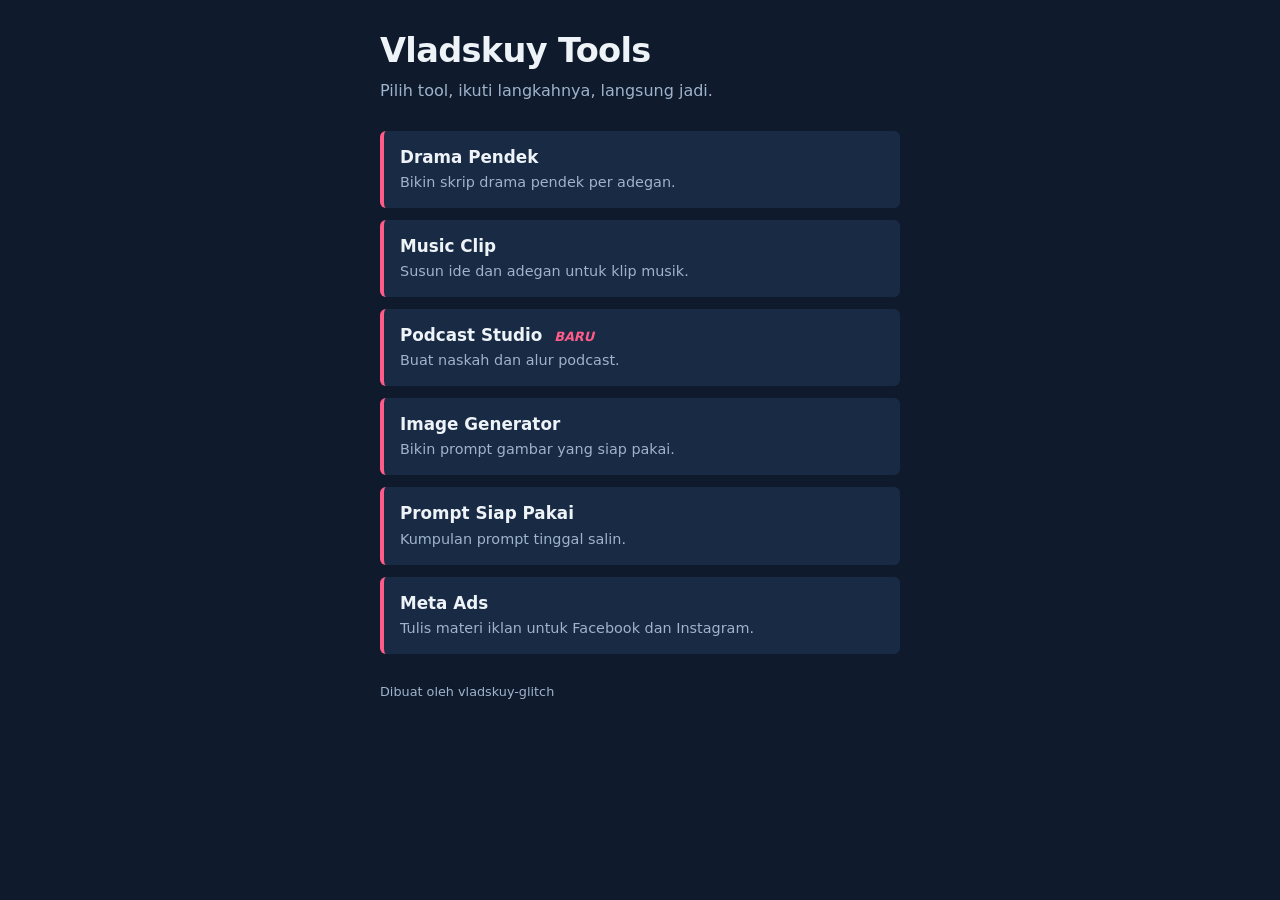
==== index.html @ 758ee8f5 "Add files via upload" ====
<!DOCTYPE html>
<html lang="id">
<head>
<meta charset="UTF-8">
<meta name="viewport" content="width=device-width, initial-scale=1">
<title>Vladskuy Tools</title>
<style>
  :root {
    --bg: #0f1b2d;
    --surface: #182a44;
    --text: #eef3f8;
    --muted: #9fb3cc;
    --accent: #ff5c8a;
  }
  * { box-sizing: border-box; }
  html, body { margin: 0; background: var(--bg); color: var(--text); }
  body {
    font-family: system-ui, -apple-system, "Segoe UI", Roboto, sans-serif;
    line-height: 1.5;
    padding: 32px 20px 48px;
  }
  main { max-width: 520px; margin: 0 auto; }
  h1 { font-size: 2.1rem; line-height: 1.15; margin: 0 0 8px; letter-spacing: -0.02em; }
  .sub { color: var(--muted); margin: 0 0 28px; }
  .tool {
    display: block;
    text-decoration: none;
    color: inherit;
    background: var(--surface);
    border-left: 4px solid var(--accent);
    border-radius: 6px;
    padding: 14px 16px;
    margin-bottom: 12px;
  }
  .tool strong { display: block; font-size: 1.05rem; }
  .tool span { color: var(--muted); font-size: 0.9rem; }
  .tool:hover, .tool:focus-visible { background: #21395c; outline: none; }
  .tool:focus-visible { box-shadow: 0 0 0 2px var(--accent); }
  .new { color: var(--accent); font-weight: 700; font-size: 0.8rem; margin-left: 6px; }
  footer { color: var(--muted); font-size: 0.8rem; margin-top: 28px; }
</style>
</head>
<body>
<main>
  <h1>Vladskuy Tools</h1>
  <p class="sub">Pilih tool, ikuti langkahnya, langsung jadi.</p>

  <!-- Ganti nama, deskripsi, dan href="#" dengan link Gemini kamu -->
  <a class="tool" href="#">
    <strong>Drama Pendek</strong>
    <span>Bikin skrip drama pendek per adegan.</span>
  </a>

  <a class="tool" href="#">
    <strong>Music Clip</strong>
    <span>Susun ide dan adegan untuk klip musik.</span>
  </a>

  <a class="tool" href="#">
    <strong>Podcast Studio <em class="new">BARU</em></strong>
    <span>Buat naskah dan alur podcast.</span>
  </a>

  <a class="tool" href="#">
    <strong>Image Generator</strong>
    <span>Bikin prompt gambar yang siap pakai.</span>
  </a>

  <a class="tool" href="#">
    <strong>Prompt Siap Pakai</strong>
    <span>Kumpulan prompt tinggal salin.</span>
  </a>

  <a class="tool" href="#">
    <strong>Meta Ads</strong>
    <span>Tulis materi iklan untuk Facebook dan Instagram.</span>
  </a>

  <footer>Dibuat oleh vladskuy-glitch</footer>
</main>
</body>
</html>
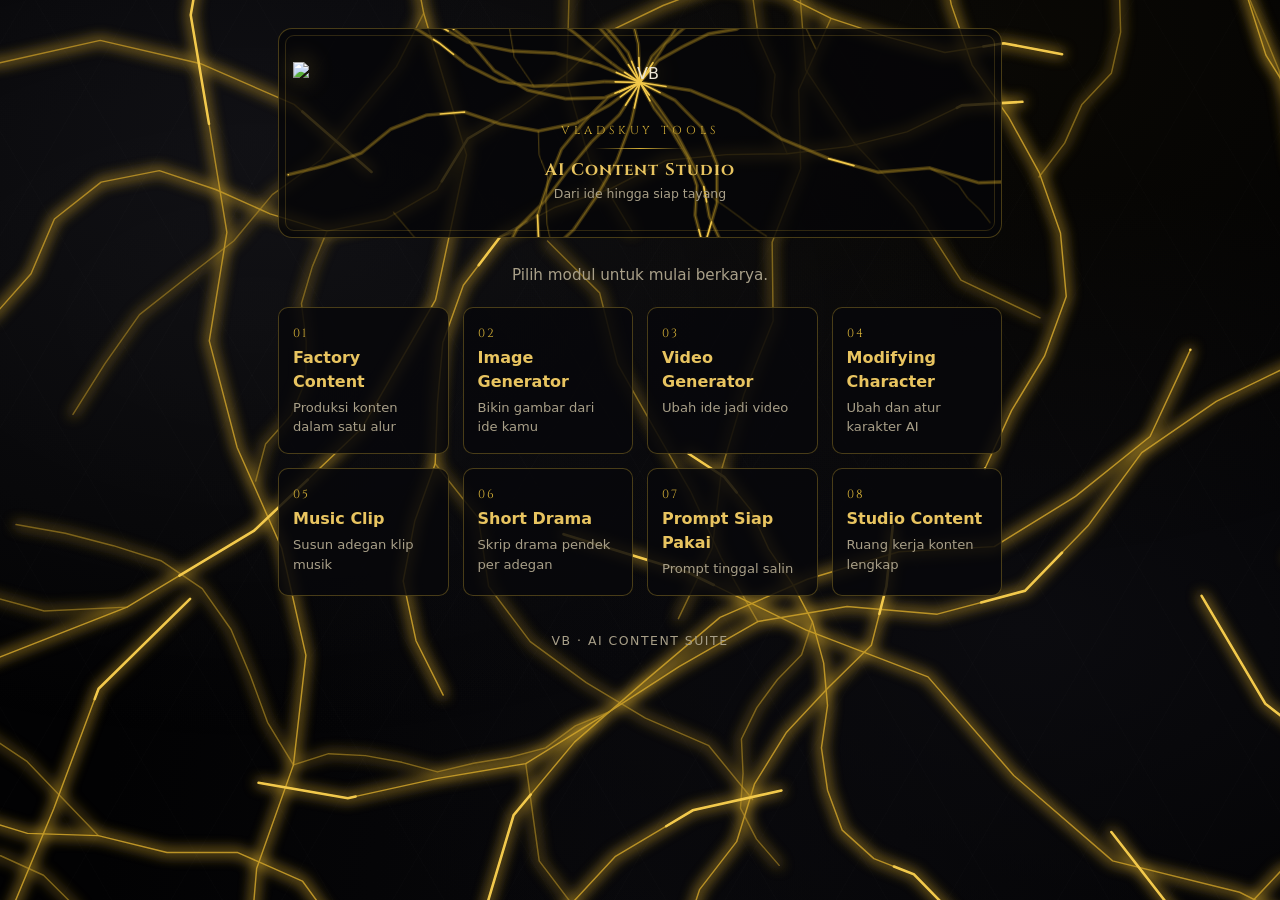
==== commit d4d19aea: "Add files via upload" ====
--- a/index.html
+++ b/index.html
@@ -3,80 +3,268 @@
 <head>
 <meta charset="UTF-8">
 <meta name="viewport" content="width=device-width, initial-scale=1">
-<title>Vladskuy Tools</title>
+<meta name="theme-color" content="#020203">
+<title>VB | Vladskuy Tools</title>
+<link rel="preconnect" href="https://fonts.googleapis.com">
+<link rel="preconnect" href="https://fonts.gstatic.com" crossorigin>
+<link href="https://fonts.googleapis.com/css2?family=Cinzel:wght@500;700&display=swap" rel="stylesheet">
 <style>
-  :root {
-    --bg: #0f1b2d;
-    --surface: #182a44;
-    --text: #eef3f8;
-    --muted: #9fb3cc;
-    --accent: #ff5c8a;
-  }
-  * { box-sizing: border-box; }
-  html, body { margin: 0; background: var(--bg); color: var(--text); }
-  body {
-    font-family: system-ui, -apple-system, "Segoe UI", Roboto, sans-serif;
-    line-height: 1.5;
-    padding: 32px 20px 48px;
-  }
-  main { max-width: 520px; margin: 0 auto; }
-  h1 { font-size: 2.1rem; line-height: 1.15; margin: 0 0 8px; letter-spacing: -0.02em; }
-  .sub { color: var(--muted); margin: 0 0 28px; }
-  .tool {
-    display: block;
-    text-decoration: none;
-    color: inherit;
-    background: var(--surface);
-    border-left: 4px solid var(--accent);
-    border-radius: 6px;
-    padding: 14px 16px;
-    margin-bottom: 12px;
-  }
-  .tool strong { display: block; font-size: 1.05rem; }
-  .tool span { color: var(--muted); font-size: 0.9rem; }
-  .tool:hover, .tool:focus-visible { background: #21395c; outline: none; }
-  .tool:focus-visible { box-shadow: 0 0 0 2px var(--accent); }
-  .new { color: var(--accent); font-weight: 700; font-size: 0.8rem; margin-left: 6px; }
-  footer { color: var(--muted); font-size: 0.8rem; margin-top: 28px; }
+:root{--gold:#d4af37;--gold2:#e8c460;--text:#ece6d6;--muted:#a89f88;--line:rgba(212,175,55,.32)}
+*{box-sizing:border-box;-webkit-tap-highlight-color:transparent}
+html{background:#020203}
+body{margin:0;color:var(--text);font-family:system-ui,-apple-system,"Segoe UI",Roboto,sans-serif;line-height:1.5;min-height:100vh}
+body.lock{overflow:hidden}
+button{touch-action:manipulation}
+
+/* Background: marble hitam + urat emas (3 lapisan terpisah supaya ringan) */
+.bg{position:fixed;inset:0;z-index:-1;overflow:hidden;background:
+ radial-gradient(ellipse at 20% 15%,#0e0e12 0,transparent 55%),
+ radial-gradient(ellipse at 80% 70%,#0b0b0f 0,transparent 50%),
+ radial-gradient(ellipse at 50% 105%,#08080b 0,transparent 60%),#020203}
+.bg::before{content:"";position:absolute;inset:-25%;will-change:transform;background:
+ radial-gradient(ellipse at 30% 40%,rgba(255,255,255,.025) 0,transparent 40%),
+ radial-gradient(ellipse at 70% 20%,rgba(212,175,55,.04) 0,transparent 35%);
+ animation:drift 40s ease-in-out infinite alternate}
+.bg::after{content:"";position:absolute;inset:0;background:
+ repeating-linear-gradient(60deg,rgba(255,255,255,.01) 0 1px,transparent 1px 96px),
+ repeating-linear-gradient(-60deg,rgba(255,255,255,.01) 0 1px,transparent 1px 96px)}
+.bg svg{position:absolute;inset:0;width:100%;height:100%}
+.gl{will-change:opacity;animation:pulse 6s ease-in-out infinite}
+.sp{will-change:transform}
+.line{fill:none;stroke:url(#g);stroke-width:.45;stroke-linecap:round;stroke-linejoin:round;opacity:.85}
+.glow{fill:none;stroke:#d4a72c;stroke-width:1.6;stroke-linecap:round;stroke-linejoin:round}
+.spark{fill:none;stroke:#f2c94c;stroke-width:.8;stroke-linecap:round;stroke-dasharray:64 436;animation:run 2s linear infinite}
+@keyframes run{from{stroke-dashoffset:500}to{stroke-dashoffset:0}}
+@keyframes pulse{0%,100%{opacity:.35}50%{opacity:.8}}
+@keyframes drift{to{transform:translate3d(4%,3%,0) scale(1.08)}}
+
+/* Layout */
+main{max-width:760px;margin:0 auto;padding:28px 18px 56px}
+.lead{text-align:center;color:var(--muted);margin:0 0 20px;font-size:.95rem}
+
+/* Banner */
+.banner{position:relative;display:flex;align-items:center;height:210px;margin-bottom:26px;overflow:hidden;
+ border:1px solid var(--line);border-radius:14px;background:rgba(5,5,8,.8);animation:rise .7s both}
+.banner::before{content:"";position:absolute;inset:6px;border:1px solid rgba(212,175,55,.2);border-radius:9px;pointer-events:none;z-index:3}
+.banner::after{content:"";position:absolute;top:0;bottom:0;left:0;width:38%;pointer-events:none;z-index:4;
+ background:linear-gradient(100deg,transparent,rgba(232,196,96,.16),transparent);
+ transform:translateX(-160%) skewX(-18deg);animation:sweep 7s ease-in-out infinite}
+@keyframes sweep{0%,55%{transform:translateX(-160%) skewX(-18deg)}100%{transform:translateX(380%) skewX(-18deg)}}
+.bv{position:absolute;inset:0;width:100%;height:100%;z-index:1}
+.bl{fill:none;stroke:#c9a227;stroke-width:.5;stroke-linecap:round;stroke-linejoin:round;opacity:.8}
+.bgl{fill:none;stroke:#d4a72c;stroke-width:2.2;stroke-linecap:round;opacity:.22}
+.bs{fill:none;stroke:#f2c94c;stroke-width:.9;stroke-linecap:round;stroke-dasharray:64 436;animation:run 1.8s linear infinite}
+.bs.b1{animation-duration:2.2s;animation-delay:-.9s}
+.mascot{position:relative;z-index:2;height:100%;width:auto;max-width:44%;object-fit:contain;object-position:left bottom;align-self:flex-end;
+ -webkit-mask-image:linear-gradient(90deg,#000 82%,transparent);mask-image:linear-gradient(90deg,#000 82%,transparent)}
+.bc{position:relative;z-index:2;flex:1;text-align:center;padding:0 14px}
+.logo{display:block;margin:0 auto 6px;height:54px;width:auto;filter:drop-shadow(0 0 12px rgba(212,175,55,.45))}
+.bn{font-family:Cinzel,Georgia,serif;font-size:.72rem;letter-spacing:.34em;color:var(--gold)}
+.rule{width:90px;height:1px;margin:9px auto;background:linear-gradient(90deg,transparent,var(--gold),transparent)}
+.tag{font-family:Cinzel,Georgia,serif;font-weight:700;font-size:1.05rem;letter-spacing:.06em;color:var(--gold2)}
+.tag2{color:var(--muted);font-size:.78rem;margin-top:2px}
+
+/* Kartu modul */
+.grid{display:grid;grid-template-columns:repeat(2,1fr);gap:12px}
+@media(min-width:720px){.grid{grid-template-columns:repeat(4,1fr);gap:14px}}
+.card{font:inherit;color:inherit;text-align:left;cursor:pointer;display:flex;flex-direction:column;gap:4px;
+ min-height:118px;padding:16px 14px;border:1px solid var(--line);border-radius:10px;background:rgba(8,8,11,.84);
+ transition:border-color .25s,box-shadow .25s,transform .25s;animation:rise .6s both;animation-delay:calc(var(--i)*60ms + 150ms)}
+.card small{font-family:Cinzel,Georgia,serif;color:var(--gold);letter-spacing:.2em;font-size:.75rem}
+.card strong{font-size:1rem;font-weight:600;color:var(--gold2)}
+.card span{color:var(--muted);font-size:.82rem}
+.card:hover,.card:focus-visible{border-color:var(--gold);box-shadow:0 0 22px rgba(212,175,55,.22);transform:translateY(-2px);outline:none}
+@keyframes rise{from{opacity:0;transform:translateY(14px)}}
+footer{text-align:center;color:var(--muted);font-size:.78rem;margin-top:36px;letter-spacing:.12em}
+
+/* Panel */
+.overlay{position:fixed;inset:0;background:rgba(0,0,0,.65);opacity:0;visibility:hidden;transition:opacity .3s,visibility .3s;z-index:10}
+.panel{position:fixed;left:0;right:0;bottom:0;max-width:640px;margin:0 auto;max-height:78vh;overflow:auto;z-index:11;
+ background:#0b0b0f;border:1px solid var(--line);border-bottom:0;border-radius:16px 16px 0 0;padding:20px 18px 28px;
+ visibility:hidden;transform:translateY(100%);transition:transform .3s,visibility .3s}
+.open .overlay{opacity:1;visibility:visible}
+.open .panel{visibility:visible;transform:none}
+.ph{display:flex;justify-content:space-between;align-items:center;margin-bottom:14px}
+.ph h2{font-family:Cinzel,Georgia,serif;font-size:1.1rem;font-weight:700;margin:0;color:var(--gold2);letter-spacing:.08em}
+.x{font:inherit;color:var(--gold);background:none;border:1px solid var(--line);border-radius:8px;padding:6px 12px;cursor:pointer}
+.x:focus-visible,.item:focus-visible{outline:2px solid var(--gold);outline-offset:2px}
+.item{display:block;text-decoration:none;color:inherit;border:1px solid var(--line);border-left:3px solid var(--gold);border-radius:8px;padding:12px 14px;margin-bottom:10px;background:rgba(255,255,255,.02)}
+.item strong{display:block;color:var(--gold2)}
+.item span{color:var(--muted);font-size:.85rem}
+a.item:hover{background:rgba(212,175,55,.08)}
+.soon{opacity:.55}
+.empty{color:var(--muted)}
+@media(prefers-reduced-motion:reduce){*,*::before,*::after{animation:none!important;transition:none!important}}
 </style>
 </head>
 <body>
+<div class="bg" aria-hidden="true">
+<svg viewBox="0 0 400 800" preserveAspectRatio="xMidYMid slice">
+<defs>
+<linearGradient id="g" gradientUnits="userSpaceOnUse" x1="0" y1="0" x2="400" y2="800">
+<stop offset="0" stop-color="#7a5a14"/><stop offset=".5" stop-color="#d4a82c"/><stop offset="1" stop-color="#a67c1a"/>
+</linearGradient>
+<g id="m0"></g><g id="m1"></g><g id="m2"></g><g id="m3"></g><g id="m4"></g><g id="m5"></g><g id="mc"></g>
+<g id="v"><use href="#m0"/><use href="#m1"/><use href="#m2"/><use href="#m3"/><use href="#m4"/><use href="#m5"/><use href="#mc"/></g>
+</defs>
+<use href="#v" class="line"/>
+</svg>
+<svg class="gl" viewBox="0 0 400 800" preserveAspectRatio="xMidYMid slice">
+<defs><filter id="b"><feGaussianBlur stdDeviation="2"/></filter></defs>
+<use href="#v" class="glow" filter="url(#b)"/>
+</svg>
+<svg class="sp" viewBox="0 0 400 800" preserveAspectRatio="xMidYMid slice">
+<use href="#m0" class="spark" style="animation-duration:1.5s;animation-delay:-.2s"/>
+<use href="#m1" class="spark" style="animation-duration:1.8s;animation-delay:-.9s"/>
+<use href="#m2" class="spark" style="animation-duration:2.2s;animation-delay:-1.4s"/>
+<use href="#m3" class="spark" style="animation-duration:1.65s;animation-delay:-.6s"/>
+<use href="#m4" class="spark" style="animation-duration:1.95s;animation-delay:-1.1s"/>
+<use href="#m5" class="spark" style="animation-duration:2.15s;animation-delay:-.4s"/>
+</svg>
+</div>
+
 <main>
-  <h1>Vladskuy Tools</h1>
-  <p class="sub">Pilih tool, ikuti langkahnya, langsung jadi.</p>
-
-  <!-- Ganti nama, deskripsi, dan href="#" dengan link Gemini kamu -->
-  <a class="tool" href="#">
-    <strong>Drama Pendek</strong>
-    <span>Bikin skrip drama pendek per adegan.</span>
-  </a>
-
-  <a class="tool" href="#">
-    <strong>Music Clip</strong>
-    <span>Susun ide dan adegan untuk klip musik.</span>
-  </a>
-
-  <a class="tool" href="#">
-    <strong>Podcast Studio <em class="new">BARU</em></strong>
-    <span>Buat naskah dan alur podcast.</span>
-  </a>
-
-  <a class="tool" href="#">
-    <strong>Image Generator</strong>
-    <span>Bikin prompt gambar yang siap pakai.</span>
-  </a>
-
-  <a class="tool" href="#">
-    <strong>Prompt Siap Pakai</strong>
-    <span>Kumpulan prompt tinggal salin.</span>
-  </a>
-
-  <a class="tool" href="#">
-    <strong>Meta Ads</strong>
-    <span>Tulis materi iklan untuk Facebook dan Instagram.</span>
-  </a>
-
-  <footer>Dibuat oleh vladskuy-glitch</footer>
+  <section class="banner" aria-label="VB Vladskuy Tools">
+    <svg class="bv" viewBox="0 0 400 200" preserveAspectRatio="xMidYMid slice" aria-hidden="true">
+      <g class="bgl" id="bg2"></g><g class="bl" id="bl"></g><g class="bs" id="b0"></g><g class="bs b1" id="b1"></g>
+    </svg>
+    <img class="mascot" src="gambar/maskot.webp" alt="">
+    <div class="bc">
+      <img class="logo" src="gambar/logo.png" alt="VB">
+      <div class="bn">VLADSKUY TOOLS</div>
+      <div class="rule"></div>
+      <div class="tag">AI Content Studio</div>
+      <div class="tag2">Dari ide hingga siap tayang</div>
+    </div>
+  </section>
+  <p class="lead">Pilih modul untuk mulai berkarya.</p>
+  <div class="grid" id="grid"></div>
+  <footer>VB &middot; AI CONTENT SUITE</footer>
 </main>
+
+<div id="wrap">
+  <div class="overlay" id="ov"></div>
+  <section class="panel" id="panel" role="dialog" aria-modal="true" aria-labelledby="pt">
+    <div class="ph"><h2 id="pt"></h2><button class="x" id="cl" type="button">Tutup</button></div>
+    <div id="pl"></div>
+  </section>
+</div>
+
+<script>
+/* ===== EDIT DI SINI =====
+   Tiap modul punya daftar tool (items). Isi link dengan link Gemini kamu.
+   link kosong ("") = tampil "Segera hadir". */
+const modules = [
+  {no:"01", nama:"Factory Content", desc:"Produksi konten dalam satu alur", items:[]},
+  {no:"02", nama:"Image Generator", desc:"Bikin gambar dari ide kamu", items:[
+    {nama:"Image Generator", ket:"Prompt dan gambar langsung jadi", link:""}
+  ]},
+  {no:"03", nama:"Video Generator", desc:"Ubah ide jadi video", items:[]},
+  {no:"04", nama:"Modifying Character", desc:"Ubah dan atur karakter AI", items:[]},
+  {no:"05", nama:"Music Clip", desc:"Susun adegan klip musik", items:[]},
+  {no:"06", nama:"Short Drama", desc:"Skrip drama pendek per adegan", items:[]},
+  {no:"07", nama:"Prompt Siap Pakai", desc:"Prompt tinggal salin", items:[
+    {nama:"Prompt Siap Pakai", ket:"Prompt gambar, video, dan konten", link:"https://gemini.google.com/gem/1L8w-cciPXYV0A2CUv0vNWoKCU8Ij-nN4?usp=sharing"}
+  ]},
+  {no:"08", nama:"Studio Content", desc:"Ruang kerja konten lengkap", items:[]}
+];
+/* ===== SELESAI ===== */
+
+/* Urat emas acak (tetap sama tiap dibuka) */
+(function () {
+  let seed = 23;
+  const r = () => (seed = seed * 16807 % 2147483647) / 2147483647;
+  const NS = "http://www.w3.org/2000/svg", $e = id => document.getElementById(id);
+  function path(x, y, a, len, n, j) {
+    let d = "M" + x.toFixed(1) + " " + y.toFixed(1), p = [[x, y, a]];
+    for (let i = 0; i < n; i++) {
+      a += (r() - .5) * j; x += Math.cos(a) * len / n; y += Math.sin(a) * len / n;
+      d += "L" + x.toFixed(1) + " " + y.toFixed(1); p.push([x, y, a]);
+    }
+    return { d, p };
+  }
+  function add(g, d, op) {
+    const e = document.createElementNS(NS, "path");
+    e.setAttribute("d", d); e.setAttribute("pathLength", "1000");
+    if (op) e.setAttribute("opacity", op);
+    g.appendChild(e);
+  }
+  const M = [0, 1, 2, 3, 4, 5].map(i => $e("m" + i)), C = $e("mc");
+  for (let i = 0; i < 34; i++) {
+    const n = 14 + (r() * 10 | 0);
+    const v = path(r() * 460 - 30, r() * 860 - 30, r() * 6.283, 300 + r() * 500, n, 1.1);
+    add(M[i % 6], v.d);
+    for (let b = 0; b < 2; b++) {
+      const q = v.p[3 + (r() * (n - 6) | 0)];
+      const w = path(q[0], q[1], q[2] + (r() < .5 ? -1 : 1) * (.5 + r() * .8), 80 + r() * 130, 6 + (r() * 4 | 0), 1.1);
+      add(C, w.d, .6);
+    }
+  }
+  /* Urat memancar dari logo di banner */
+  function banner(cx) {
+    ["bg2", "bl", "b0", "b1"].forEach(id => $e(id).textContent = "");
+    for (let i = 0; i < 18; i++) {
+      const a = i / 18 * 6.283 + (r() - .5) * .5;
+      const v = path(cx, 72, a, 110 + r() * 130, 8 + (r() * 4 | 0), .8);
+      add($e("bg2"), v.d); add($e("bl"), v.d); add($e(i % 2 ? "b1" : "b0"), v.d);
+      if (r() < .6) {
+        const q = v.p[3 + (r() * 4 | 0)];
+        const w = path(q[0], q[1], q[2] + (r() < .5 ? -1 : 1) * (.6 + r() * .6), 40 + r() * 60, 5, .9);
+        add($e("bl"), w.d, .6);
+      }
+    }
+  }
+  const m = document.querySelector(".mascot"), bn = document.querySelector(".banner");
+  const noM = () => { m.remove(); bn.classList.add("nomascot"); banner(200); };
+  if (m.complete) { m.naturalWidth ? banner(280) : noM(); }
+  else { m.addEventListener("load", () => banner(280)); m.addEventListener("error", noM); }
+})();
+
+const $ = id => document.getElementById(id);
+const wrap = $("wrap"), list = $("pl");
+let last = null;
+
+modules.forEach((m, i) => {
+  const b = document.createElement("button");
+  b.type = "button"; b.className = "card"; b.style.setProperty("--i", i);
+  b.innerHTML = "<small></small><strong></strong><span></span>";
+  b.children[0].textContent = m.no;
+  b.children[1].textContent = m.nama;
+  b.children[2].textContent = m.desc;
+  b.onclick = () => openPanel(m, b);
+  $("grid").appendChild(b);
+});
+
+function openPanel(m, btn) {
+  last = btn;
+  $("pt").textContent = m.nama;
+  list.innerHTML = "";
+  if (!m.items.length) {
+    const p = document.createElement("p");
+    p.className = "empty"; p.textContent = "Panel ini sedang disiapkan.";
+    list.appendChild(p);
+  }
+  m.items.forEach(t => {
+    const el = document.createElement(t.link ? "a" : "div");
+    el.className = "item" + (t.link ? "" : " soon");
+    if (t.link) { el.href = t.link; el.target = "_blank"; el.rel = "noopener"; }
+    el.innerHTML = "<strong></strong><span></span>";
+    el.children[0].textContent = t.nama;
+    el.children[1].textContent = t.link ? t.ket : "Segera hadir";
+    list.appendChild(el);
+  });
+  wrap.classList.add("open");
+  document.body.classList.add("lock");
+  $("cl").focus();
+}
+function closePanel() {
+  wrap.classList.remove("open");
+  document.body.classList.remove("lock");
+  if (last) last.focus();
+}
+$("cl").onclick = closePanel;
+$("ov").onclick = closePanel;
+document.addEventListener("keydown", e => { if (e.key === "Escape") closePanel(); });
+</script>
 </body>
 </html>
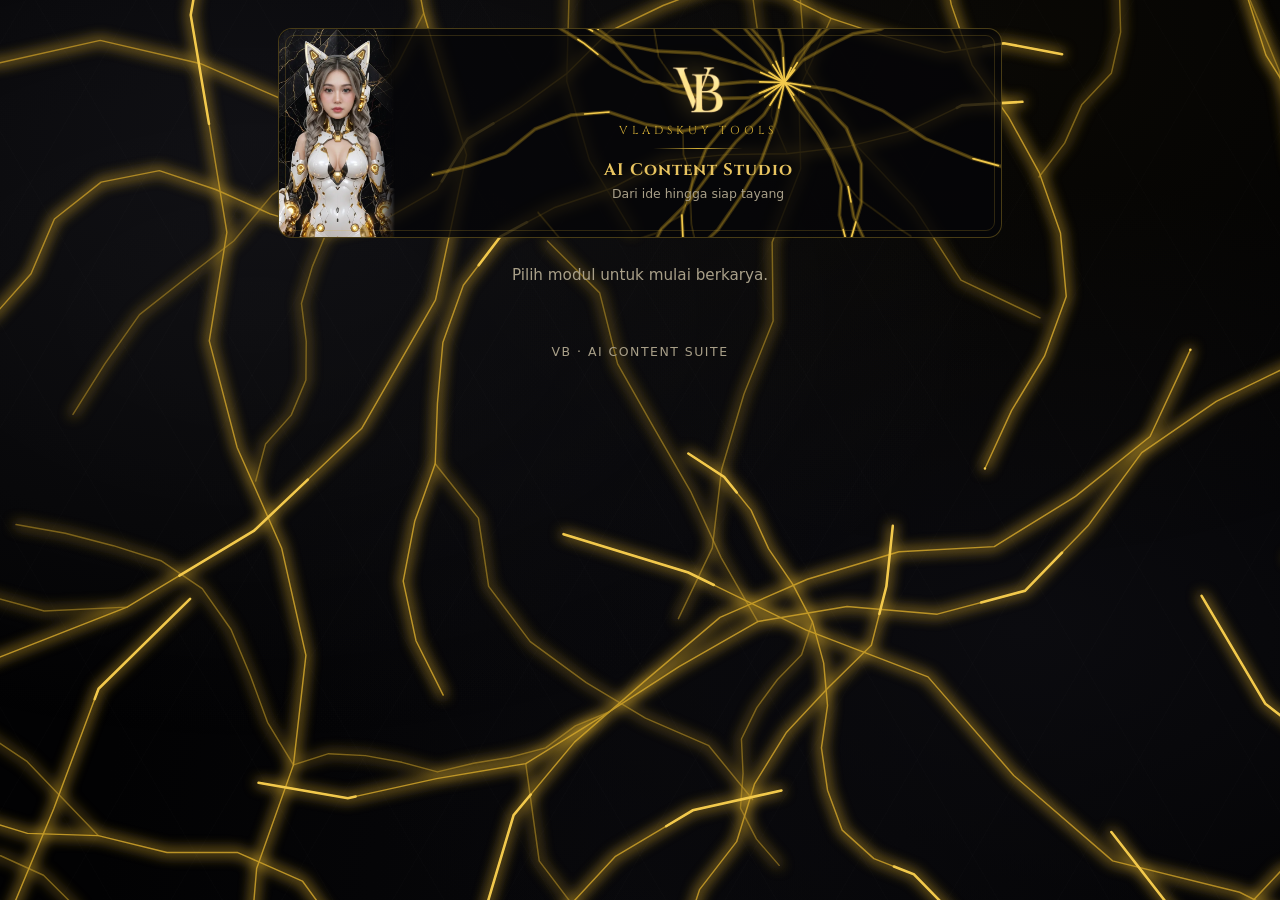
==== commit f5c7bbba: "Add files via upload" ====
--- a/index.html
+++ b/index.html
@@ -8,121 +8,9 @@
 <link rel="preconnect" href="https://fonts.googleapis.com">
 <link rel="preconnect" href="https://fonts.gstatic.com" crossorigin>
 <link href="https://fonts.googleapis.com/css2?family=Cinzel:wght@500;700&display=swap" rel="stylesheet">
-<style>
-:root{--gold:#d4af37;--gold2:#e8c460;--text:#ece6d6;--muted:#a89f88;--line:rgba(212,175,55,.32)}
-*{box-sizing:border-box;-webkit-tap-highlight-color:transparent}
-html{background:#020203}
-body{margin:0;color:var(--text);font-family:system-ui,-apple-system,"Segoe UI",Roboto,sans-serif;line-height:1.5;min-height:100vh}
-body.lock{overflow:hidden}
-button{touch-action:manipulation}
-
-/* Background: marble hitam + urat emas (3 lapisan terpisah supaya ringan) */
-.bg{position:fixed;inset:0;z-index:-1;overflow:hidden;background:
- radial-gradient(ellipse at 20% 15%,#0e0e12 0,transparent 55%),
- radial-gradient(ellipse at 80% 70%,#0b0b0f 0,transparent 50%),
- radial-gradient(ellipse at 50% 105%,#08080b 0,transparent 60%),#020203}
-.bg::before{content:"";position:absolute;inset:-25%;will-change:transform;background:
- radial-gradient(ellipse at 30% 40%,rgba(255,255,255,.025) 0,transparent 40%),
- radial-gradient(ellipse at 70% 20%,rgba(212,175,55,.04) 0,transparent 35%);
- animation:drift 40s ease-in-out infinite alternate}
-.bg::after{content:"";position:absolute;inset:0;background:
- repeating-linear-gradient(60deg,rgba(255,255,255,.01) 0 1px,transparent 1px 96px),
- repeating-linear-gradient(-60deg,rgba(255,255,255,.01) 0 1px,transparent 1px 96px)}
-.bg svg{position:absolute;inset:0;width:100%;height:100%}
-.gl{will-change:opacity;animation:pulse 6s ease-in-out infinite}
-.sp{will-change:transform}
-.line{fill:none;stroke:url(#g);stroke-width:.45;stroke-linecap:round;stroke-linejoin:round;opacity:.85}
-.glow{fill:none;stroke:#d4a72c;stroke-width:1.6;stroke-linecap:round;stroke-linejoin:round}
-.spark{fill:none;stroke:#f2c94c;stroke-width:.8;stroke-linecap:round;stroke-dasharray:64 436;animation:run 2s linear infinite}
-@keyframes run{from{stroke-dashoffset:500}to{stroke-dashoffset:0}}
-@keyframes pulse{0%,100%{opacity:.35}50%{opacity:.8}}
-@keyframes drift{to{transform:translate3d(4%,3%,0) scale(1.08)}}
-
-/* Layout */
-main{max-width:760px;margin:0 auto;padding:28px 18px 56px}
-.lead{text-align:center;color:var(--muted);margin:0 0 20px;font-size:.95rem}
-
-/* Banner */
-.banner{position:relative;display:flex;align-items:center;height:210px;margin-bottom:26px;overflow:hidden;
- border:1px solid var(--line);border-radius:14px;background:rgba(5,5,8,.8);animation:rise .7s both}
-.banner::before{content:"";position:absolute;inset:6px;border:1px solid rgba(212,175,55,.2);border-radius:9px;pointer-events:none;z-index:3}
-.banner::after{content:"";position:absolute;top:0;bottom:0;left:0;width:38%;pointer-events:none;z-index:4;
- background:linear-gradient(100deg,transparent,rgba(232,196,96,.16),transparent);
- transform:translateX(-160%) skewX(-18deg);animation:sweep 7s ease-in-out infinite}
-@keyframes sweep{0%,55%{transform:translateX(-160%) skewX(-18deg)}100%{transform:translateX(380%) skewX(-18deg)}}
-.bv{position:absolute;inset:0;width:100%;height:100%;z-index:1}
-.bl{fill:none;stroke:#c9a227;stroke-width:.5;stroke-linecap:round;stroke-linejoin:round;opacity:.8}
-.bgl{fill:none;stroke:#d4a72c;stroke-width:2.2;stroke-linecap:round;opacity:.22}
-.bs{fill:none;stroke:#f2c94c;stroke-width:.9;stroke-linecap:round;stroke-dasharray:64 436;animation:run 1.8s linear infinite}
-.bs.b1{animation-duration:2.2s;animation-delay:-.9s}
-.mascot{position:relative;z-index:2;height:100%;width:auto;max-width:44%;object-fit:contain;object-position:left bottom;align-self:flex-end;
- -webkit-mask-image:linear-gradient(90deg,#000 82%,transparent);mask-image:linear-gradient(90deg,#000 82%,transparent)}
-.bc{position:relative;z-index:2;flex:1;text-align:center;padding:0 14px}
-.logo{display:block;margin:0 auto 6px;height:54px;width:auto;filter:drop-shadow(0 0 12px rgba(212,175,55,.45))}
-.bn{font-family:Cinzel,Georgia,serif;font-size:.72rem;letter-spacing:.34em;color:var(--gold)}
-.rule{width:90px;height:1px;margin:9px auto;background:linear-gradient(90deg,transparent,var(--gold),transparent)}
-.tag{font-family:Cinzel,Georgia,serif;font-weight:700;font-size:1.05rem;letter-spacing:.06em;color:var(--gold2)}
-.tag2{color:var(--muted);font-size:.78rem;margin-top:2px}
-
-/* Kartu modul */
-.grid{display:grid;grid-template-columns:repeat(2,1fr);gap:12px}
-@media(min-width:720px){.grid{grid-template-columns:repeat(4,1fr);gap:14px}}
-.card{font:inherit;color:inherit;text-align:left;cursor:pointer;display:flex;flex-direction:column;gap:4px;
- min-height:118px;padding:16px 14px;border:1px solid var(--line);border-radius:10px;background:rgba(8,8,11,.84);
- transition:border-color .25s,box-shadow .25s,transform .25s;animation:rise .6s both;animation-delay:calc(var(--i)*60ms + 150ms)}
-.card small{font-family:Cinzel,Georgia,serif;color:var(--gold);letter-spacing:.2em;font-size:.75rem}
-.card strong{font-size:1rem;font-weight:600;color:var(--gold2)}
-.card span{color:var(--muted);font-size:.82rem}
-.card:hover,.card:focus-visible{border-color:var(--gold);box-shadow:0 0 22px rgba(212,175,55,.22);transform:translateY(-2px);outline:none}
-@keyframes rise{from{opacity:0;transform:translateY(14px)}}
-footer{text-align:center;color:var(--muted);font-size:.78rem;margin-top:36px;letter-spacing:.12em}
-
-/* Panel */
-.overlay{position:fixed;inset:0;background:rgba(0,0,0,.65);opacity:0;visibility:hidden;transition:opacity .3s,visibility .3s;z-index:10}
-.panel{position:fixed;left:0;right:0;bottom:0;max-width:640px;margin:0 auto;max-height:78vh;overflow:auto;z-index:11;
- background:#0b0b0f;border:1px solid var(--line);border-bottom:0;border-radius:16px 16px 0 0;padding:20px 18px 28px;
- visibility:hidden;transform:translateY(100%);transition:transform .3s,visibility .3s}
-.open .overlay{opacity:1;visibility:visible}
-.open .panel{visibility:visible;transform:none}
-.ph{display:flex;justify-content:space-between;align-items:center;margin-bottom:14px}
-.ph h2{font-family:Cinzel,Georgia,serif;font-size:1.1rem;font-weight:700;margin:0;color:var(--gold2);letter-spacing:.08em}
-.x{font:inherit;color:var(--gold);background:none;border:1px solid var(--line);border-radius:8px;padding:6px 12px;cursor:pointer}
-.x:focus-visible,.item:focus-visible{outline:2px solid var(--gold);outline-offset:2px}
-.item{display:block;text-decoration:none;color:inherit;border:1px solid var(--line);border-left:3px solid var(--gold);border-radius:8px;padding:12px 14px;margin-bottom:10px;background:rgba(255,255,255,.02)}
-.item strong{display:block;color:var(--gold2)}
-.item span{color:var(--muted);font-size:.85rem}
-a.item:hover{background:rgba(212,175,55,.08)}
-.soon{opacity:.55}
-.empty{color:var(--muted)}
-@media(prefers-reduced-motion:reduce){*,*::before,*::after{animation:none!important;transition:none!important}}
-</style>
+<link rel="stylesheet" href="style.css">
 </head>
 <body>
-<div class="bg" aria-hidden="true">
-<svg viewBox="0 0 400 800" preserveAspectRatio="xMidYMid slice">
-<defs>
-<linearGradient id="g" gradientUnits="userSpaceOnUse" x1="0" y1="0" x2="400" y2="800">
-<stop offset="0" stop-color="#7a5a14"/><stop offset=".5" stop-color="#d4a82c"/><stop offset="1" stop-color="#a67c1a"/>
-</linearGradient>
-<g id="m0"></g><g id="m1"></g><g id="m2"></g><g id="m3"></g><g id="m4"></g><g id="m5"></g><g id="mc"></g>
-<g id="v"><use href="#m0"/><use href="#m1"/><use href="#m2"/><use href="#m3"/><use href="#m4"/><use href="#m5"/><use href="#mc"/></g>
-</defs>
-<use href="#v" class="line"/>
-</svg>
-<svg class="gl" viewBox="0 0 400 800" preserveAspectRatio="xMidYMid slice">
-<defs><filter id="b"><feGaussianBlur stdDeviation="2"/></filter></defs>
-<use href="#v" class="glow" filter="url(#b)"/>
-</svg>
-<svg class="sp" viewBox="0 0 400 800" preserveAspectRatio="xMidYMid slice">
-<use href="#m0" class="spark" style="animation-duration:1.5s;animation-delay:-.2s"/>
-<use href="#m1" class="spark" style="animation-duration:1.8s;animation-delay:-.9s"/>
-<use href="#m2" class="spark" style="animation-duration:2.2s;animation-delay:-1.4s"/>
-<use href="#m3" class="spark" style="animation-duration:1.65s;animation-delay:-.6s"/>
-<use href="#m4" class="spark" style="animation-duration:1.95s;animation-delay:-1.1s"/>
-<use href="#m5" class="spark" style="animation-duration:2.15s;animation-delay:-.4s"/>
-</svg>
-</div>
-
 <main>
   <section class="banner" aria-label="VB Vladskuy Tools">
     <svg class="bv" viewBox="0 0 400 200" preserveAspectRatio="xMidYMid slice" aria-hidden="true">
@@ -141,130 +29,16 @@
   <div class="grid" id="grid"></div>
   <footer>VB &middot; AI CONTENT SUITE</footer>
 </main>
-
-<div id="wrap">
-  <div class="overlay" id="ov"></div>
-  <section class="panel" id="panel" role="dialog" aria-modal="true" aria-labelledby="pt">
-    <div class="ph"><h2 id="pt"></h2><button class="x" id="cl" type="button">Tutup</button></div>
-    <div id="pl"></div>
-  </section>
-</div>
-
+<script src="data.js"></script>
+<script src="bg.js"></script>
 <script>
-/* ===== EDIT DI SINI =====
-   Tiap modul punya daftar tool (items). Isi link dengan link Gemini kamu.
-   link kosong ("") = tampil "Segera hadir". */
-const modules = [
-  {no:"01", nama:"Factory Content", desc:"Produksi konten dalam satu alur", items:[]},
-  {no:"02", nama:"Image Generator", desc:"Bikin gambar dari ide kamu", items:[
-    {nama:"Image Generator", ket:"Prompt dan gambar langsung jadi", link:""}
-  ]},
-  {no:"03", nama:"Video Generator", desc:"Ubah ide jadi video", items:[]},
-  {no:"04", nama:"Modifying Character", desc:"Ubah dan atur karakter AI", items:[]},
-  {no:"05", nama:"Music Clip", desc:"Susun adegan klip musik", items:[]},
-  {no:"06", nama:"Short Drama", desc:"Skrip drama pendek per adegan", items:[]},
-  {no:"07", nama:"Prompt Siap Pakai", desc:"Prompt tinggal salin", items:[
-    {nama:"Prompt Siap Pakai", ket:"Prompt gambar, video, dan konten", link:"https://gemini.google.com/gem/1L8w-cciPXYV0A2CUv0vNWoKCU8Ij-nN4?usp=sharing"}
-  ]},
-  {no:"08", nama:"Studio Content", desc:"Ruang kerja konten lengkap", items:[]}
-];
-/* ===== SELESAI ===== */
-
-/* Urat emas acak (tetap sama tiap dibuka) */
-(function () {
-  let seed = 23;
-  const r = () => (seed = seed * 16807 % 2147483647) / 2147483647;
-  const NS = "http://www.w3.org/2000/svg", $e = id => document.getElementById(id);
-  function path(x, y, a, len, n, j) {
-    let d = "M" + x.toFixed(1) + " " + y.toFixed(1), p = [[x, y, a]];
-    for (let i = 0; i < n; i++) {
-      a += (r() - .5) * j; x += Math.cos(a) * len / n; y += Math.sin(a) * len / n;
-      d += "L" + x.toFixed(1) + " " + y.toFixed(1); p.push([x, y, a]);
-    }
-    return { d, p };
-  }
-  function add(g, d, op) {
-    const e = document.createElementNS(NS, "path");
-    e.setAttribute("d", d); e.setAttribute("pathLength", "1000");
-    if (op) e.setAttribute("opacity", op);
-    g.appendChild(e);
-  }
-  const M = [0, 1, 2, 3, 4, 5].map(i => $e("m" + i)), C = $e("mc");
-  for (let i = 0; i < 34; i++) {
-    const n = 14 + (r() * 10 | 0);
-    const v = path(r() * 460 - 30, r() * 860 - 30, r() * 6.283, 300 + r() * 500, n, 1.1);
-    add(M[i % 6], v.d);
-    for (let b = 0; b < 2; b++) {
-      const q = v.p[3 + (r() * (n - 6) | 0)];
-      const w = path(q[0], q[1], q[2] + (r() < .5 ? -1 : 1) * (.5 + r() * .8), 80 + r() * 130, 6 + (r() * 4 | 0), 1.1);
-      add(C, w.d, .6);
-    }
-  }
-  /* Urat memancar dari logo di banner */
-  function banner(cx) {
-    ["bg2", "bl", "b0", "b1"].forEach(id => $e(id).textContent = "");
-    for (let i = 0; i < 18; i++) {
-      const a = i / 18 * 6.283 + (r() - .5) * .5;
-      const v = path(cx, 72, a, 110 + r() * 130, 8 + (r() * 4 | 0), .8);
-      add($e("bg2"), v.d); add($e("bl"), v.d); add($e(i % 2 ? "b1" : "b0"), v.d);
-      if (r() < .6) {
-        const q = v.p[3 + (r() * 4 | 0)];
-        const w = path(q[0], q[1], q[2] + (r() < .5 ? -1 : 1) * (.6 + r() * .6), 40 + r() * 60, 5, .9);
-        add($e("bl"), w.d, .6);
-      }
-    }
-  }
-  const m = document.querySelector(".mascot"), bn = document.querySelector(".banner");
-  const noM = () => { m.remove(); bn.classList.add("nomascot"); banner(200); };
-  if (m.complete) { m.naturalWidth ? banner(280) : noM(); }
-  else { m.addEventListener("load", () => banner(280)); m.addEventListener("error", noM); }
-})();
-
-const $ = id => document.getElementById(id);
-const wrap = $("wrap"), list = $("pl");
-let last = null;
-
-modules.forEach((m, i) => {
-  const b = document.createElement("button");
-  b.type = "button"; b.className = "card"; b.style.setProperty("--i", i);
-  b.innerHTML = "<small></small><strong></strong><span></span>";
-  b.children[0].textContent = m.no;
-  b.children[1].textContent = m.nama;
-  b.children[2].textContent = m.desc;
-  b.onclick = () => openPanel(m, b);
-  $("grid").appendChild(b);
+MODULES.forEach((m, i) => {
+  const a = document.createElement("a");
+  a.className = "card"; a.href = "modul.html?m=" + (i + 1); a.style.setProperty("--i", i);
+  a.innerHTML = "<small></small><strong></strong><span></span>";
+  a.children[0].textContent = m.no; a.children[1].textContent = m.nama; a.children[2].textContent = m.desc;
+  document.getElementById("grid").appendChild(a);
 });
-
-function openPanel(m, btn) {
-  last = btn;
-  $("pt").textContent = m.nama;
-  list.innerHTML = "";
-  if (!m.items.length) {
-    const p = document.createElement("p");
-    p.className = "empty"; p.textContent = "Panel ini sedang disiapkan.";
-    list.appendChild(p);
-  }
-  m.items.forEach(t => {
-    const el = document.createElement(t.link ? "a" : "div");
-    el.className = "item" + (t.link ? "" : " soon");
-    if (t.link) { el.href = t.link; el.target = "_blank"; el.rel = "noopener"; }
-    el.innerHTML = "<strong></strong><span></span>";
-    el.children[0].textContent = t.nama;
-    el.children[1].textContent = t.link ? t.ket : "Segera hadir";
-    list.appendChild(el);
-  });
-  wrap.classList.add("open");
-  document.body.classList.add("lock");
-  $("cl").focus();
-}
-function closePanel() {
-  wrap.classList.remove("open");
-  document.body.classList.remove("lock");
-  if (last) last.focus();
-}
-$("cl").onclick = closePanel;
-$("ov").onclick = closePanel;
-document.addEventListener("keydown", e => { if (e.key === "Escape") closePanel(); });
 </script>
 </body>
 </html>
--- a/style.css
+++ b/style.css
@@ -0,0 +1,59 @@
+:root{--gold:#d4af37;--gold2:#e8c460;--text:#ece6d6;--muted:#a89f88;--line:rgba(212,175,55,.32)}
+*{box-sizing:border-box;-webkit-tap-highlight-color:transparent}
+html{background:#020203}
+body{margin:0;color:var(--text);font-family:system-ui,-apple-system,"Segoe UI",Roboto,sans-serif;line-height:1.5;min-height:100vh}
+a{color:inherit;text-decoration:none}
+.bg{position:fixed;inset:0;z-index:-1;overflow:hidden;background:radial-gradient(ellipse at 20% 15%,#0e0e12 0,transparent 55%),radial-gradient(ellipse at 80% 70%,#0b0b0f 0,transparent 50%),radial-gradient(ellipse at 50% 105%,#08080b 0,transparent 60%),#020203}
+.bg::before{content:"";position:absolute;inset:-25%;will-change:transform;background:radial-gradient(ellipse at 30% 40%,rgba(255,255,255,.025) 0,transparent 40%),radial-gradient(ellipse at 70% 20%,rgba(212,175,55,.04) 0,transparent 35%);animation:drift 40s ease-in-out infinite alternate}
+.bg::after{content:"";position:absolute;inset:0;background:repeating-linear-gradient(60deg,rgba(255,255,255,.01) 0 1px,transparent 1px 96px),repeating-linear-gradient(-60deg,rgba(255,255,255,.01) 0 1px,transparent 1px 96px)}
+.bg svg{position:absolute;inset:0;width:100%;height:100%}
+.gl{will-change:opacity;animation:pulse 6s ease-in-out infinite}
+.sp{will-change:transform}
+.line{fill:none;stroke:url(#g);stroke-width:.45;stroke-linecap:round;stroke-linejoin:round;opacity:.85}
+.glow{fill:none;stroke:#d4a72c;stroke-width:1.6;stroke-linecap:round;stroke-linejoin:round}
+.spark{fill:none;stroke:#f2c94c;stroke-width:.8;stroke-linecap:round;stroke-dasharray:64 436;animation:run 2s linear infinite}
+@keyframes run{from{stroke-dashoffset:500}to{stroke-dashoffset:0}}
+@keyframes pulse{0%,100%{opacity:.35}50%{opacity:.8}}
+@keyframes drift{to{transform:translate3d(4%,3%,0) scale(1.08)}}
+@keyframes rise{from{opacity:0;transform:translateY(14px)}}
+main{max-width:760px;margin:0 auto;padding:28px 18px 56px}
+.lead{text-align:center;color:var(--muted);margin:0 0 20px;font-size:.95rem}
+.banner{position:relative;display:flex;align-items:center;height:210px;margin-bottom:26px;overflow:hidden;border:1px solid var(--line);border-radius:14px;background:rgba(5,5,8,.8);animation:rise .7s both}
+.banner::before{content:"";position:absolute;inset:6px;border:1px solid rgba(212,175,55,.2);border-radius:9px;pointer-events:none;z-index:3}
+.banner::after{content:"";position:absolute;top:0;bottom:0;left:0;width:38%;pointer-events:none;z-index:4;background:linear-gradient(100deg,transparent,rgba(232,196,96,.16),transparent);transform:translateX(-160%) skewX(-18deg);animation:sweep 7s ease-in-out infinite}
+@keyframes sweep{0%,55%{transform:translateX(-160%) skewX(-18deg)}100%{transform:translateX(380%) skewX(-18deg)}}
+.bv{position:absolute;inset:0;width:100%;height:100%;z-index:1}
+.bl{fill:none;stroke:#c9a227;stroke-width:.5;stroke-linecap:round;stroke-linejoin:round;opacity:.8}
+.bgl{fill:none;stroke:#d4a72c;stroke-width:2.2;stroke-linecap:round;opacity:.22}
+.bs{fill:none;stroke:#f2c94c;stroke-width:.9;stroke-linecap:round;stroke-dasharray:64 436;animation:run 1.8s linear infinite}
+.bs.b1{animation-duration:2.2s;animation-delay:-.9s}
+.mascot{position:relative;z-index:2;height:100%;width:auto;max-width:44%;object-fit:contain;object-position:left bottom;align-self:flex-end;-webkit-mask-image:linear-gradient(90deg,#000 82%,transparent);mask-image:linear-gradient(90deg,#000 82%,transparent)}
+.bc{position:relative;z-index:2;flex:1;text-align:center;padding:0 14px}
+.logo{display:block;margin:0 auto 6px;height:54px;width:auto;filter:drop-shadow(0 0 12px rgba(212,175,55,.45))}
+.bn{font-family:Cinzel,Georgia,serif;font-size:.72rem;letter-spacing:.34em;color:var(--gold)}
+.rule{width:90px;height:1px;margin:9px auto;background:linear-gradient(90deg,transparent,var(--gold),transparent)}
+.tag{font-family:Cinzel,Georgia,serif;font-weight:700;font-size:1.05rem;letter-spacing:.06em;color:var(--gold2)}
+.tag2{color:var(--muted);font-size:.78rem;margin-top:2px}
+.grid{display:grid;grid-template-columns:repeat(2,1fr);gap:12px}
+@media(min-width:720px){.grid{grid-template-columns:repeat(4,1fr);gap:14px}}
+.card{display:flex;flex-direction:column;gap:4px;min-height:118px;padding:16px 14px;border:1px solid var(--line);border-radius:10px;background:rgba(8,8,11,.84);transition:border-color .25s,box-shadow .25s,transform .25s;animation:rise .6s both;animation-delay:calc(var(--i)*60ms + 150ms)}
+.card small{font-family:Cinzel,Georgia,serif;color:var(--gold);letter-spacing:.2em;font-size:.75rem}
+.card strong{font-size:1rem;font-weight:600;color:var(--gold2)}
+.card span{color:var(--muted);font-size:.82rem}
+.card:hover,.card:focus-visible{border-color:var(--gold);box-shadow:0 0 22px rgba(212,175,55,.22);transform:translateY(-2px);outline:none}
+footer{text-align:center;color:var(--muted);font-size:.78rem;margin-top:36px;letter-spacing:.12em}
+.back{display:inline-block;color:var(--gold);font-size:.9rem;padding:6px 0;margin-bottom:14px}
+.mh{margin-bottom:22px;animation:rise .6s both}
+.mh small{font-family:Cinzel,Georgia,serif;color:var(--gold);letter-spacing:.24em}
+.mh h1{font-family:Cinzel,Georgia,serif;font-size:1.7rem;margin:4px 0 8px;color:var(--gold2)}
+.mh p{margin:0;color:var(--muted)}
+.row{display:flex;align-items:center;gap:12px;padding:14px;margin-bottom:10px;border:1px solid var(--line);border-left:3px solid var(--gold);border-radius:10px;background:rgba(8,8,11,.84);animation:rise .6s both;animation-delay:calc(var(--i)*60ms + 120ms)}
+.row .t{flex:1;min-width:0}
+.row strong{display:block;color:var(--gold2)}
+.row .k{display:block;color:var(--muted);font-size:.84rem}
+.row .j{display:block;color:var(--muted);font-size:.72rem;letter-spacing:.08em;margin-top:2px}
+.badge{font-size:.7rem;font-weight:700;letter-spacing:.1em;padding:4px 9px;border-radius:20px;border:1px solid var(--line);color:var(--muted);white-space:nowrap}
+.badge.ok{color:#08080b;background:var(--gold);border-color:var(--gold)}
+a.row:hover,a.row:focus-visible{border-color:var(--gold);box-shadow:0 0 18px rgba(212,175,55,.2);outline:none}
+.row.soon{opacity:.6}
+@media(prefers-reduced-motion:reduce){*,*::before,*::after{animation:none!important;transition:none!important}}
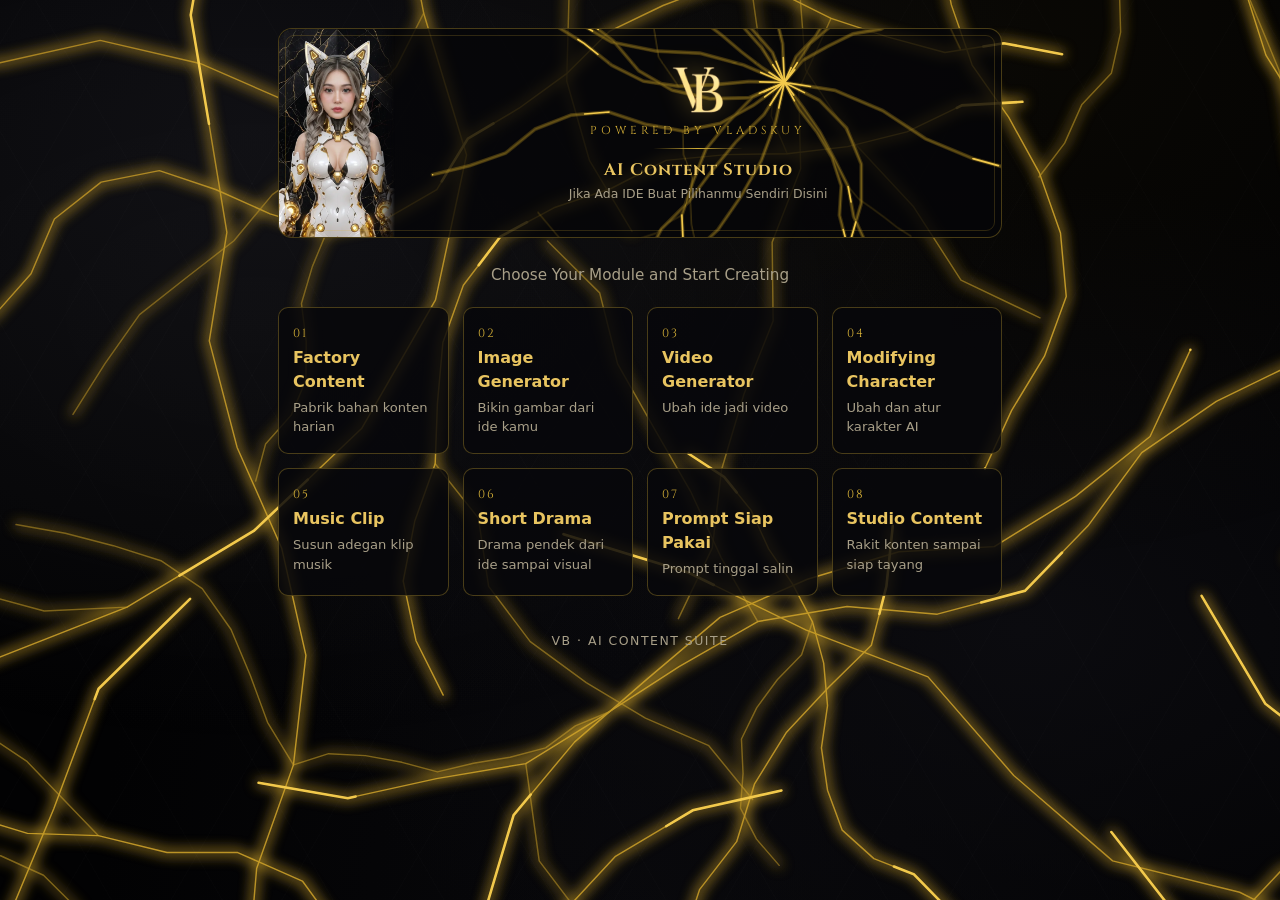
==== commit 9b387cf4: "Update title and text content in index.html" ====
--- a/index.html
+++ b/index.html
@@ -4,7 +4,7 @@
 <meta charset="UTF-8">
 <meta name="viewport" content="width=device-width, initial-scale=1">
 <meta name="theme-color" content="#020203">
-<title>VB | Vladskuy Tools</title>
+<title>VB | Powered by Vladskuy</title>
 <link rel="preconnect" href="https://fonts.googleapis.com">
 <link rel="preconnect" href="https://fonts.gstatic.com" crossorigin>
 <link href="https://fonts.googleapis.com/css2?family=Cinzel:wght@500;700&display=swap" rel="stylesheet">
@@ -12,20 +12,20 @@
 </head>
 <body>
 <main>
-  <section class="banner" aria-label="VB Vladskuy Tools">
+  <section class="banner" aria-label="VB Powered by Vladskuy">
     <svg class="bv" viewBox="0 0 400 200" preserveAspectRatio="xMidYMid slice" aria-hidden="true">
       <g class="bgl" id="bg2"></g><g class="bl" id="bl"></g><g class="bs" id="b0"></g><g class="bs b1" id="b1"></g>
     </svg>
     <img class="mascot" src="gambar/maskot.webp" alt="">
     <div class="bc">
       <img class="logo" src="gambar/logo.png" alt="VB">
-      <div class="bn">VLADSKUY TOOLS</div>
+      <div class="bn">POWERED BY VLADSKUY</div>
       <div class="rule"></div>
       <div class="tag">AI Content Studio</div>
-      <div class="tag2">Dari ide hingga siap tayang</div>
+      <div class="tag2">Jika Ada IDE Buat Pilihanmu Sendiri Disini</div>
     </div>
   </section>
-  <p class="lead">Pilih modul untuk mulai berkarya.</p>
+  <p class="lead">Choose Your Module and Start Creating</p>
   <div class="grid" id="grid"></div>
   <footer>VB &middot; AI CONTENT SUITE</footer>
 </main>
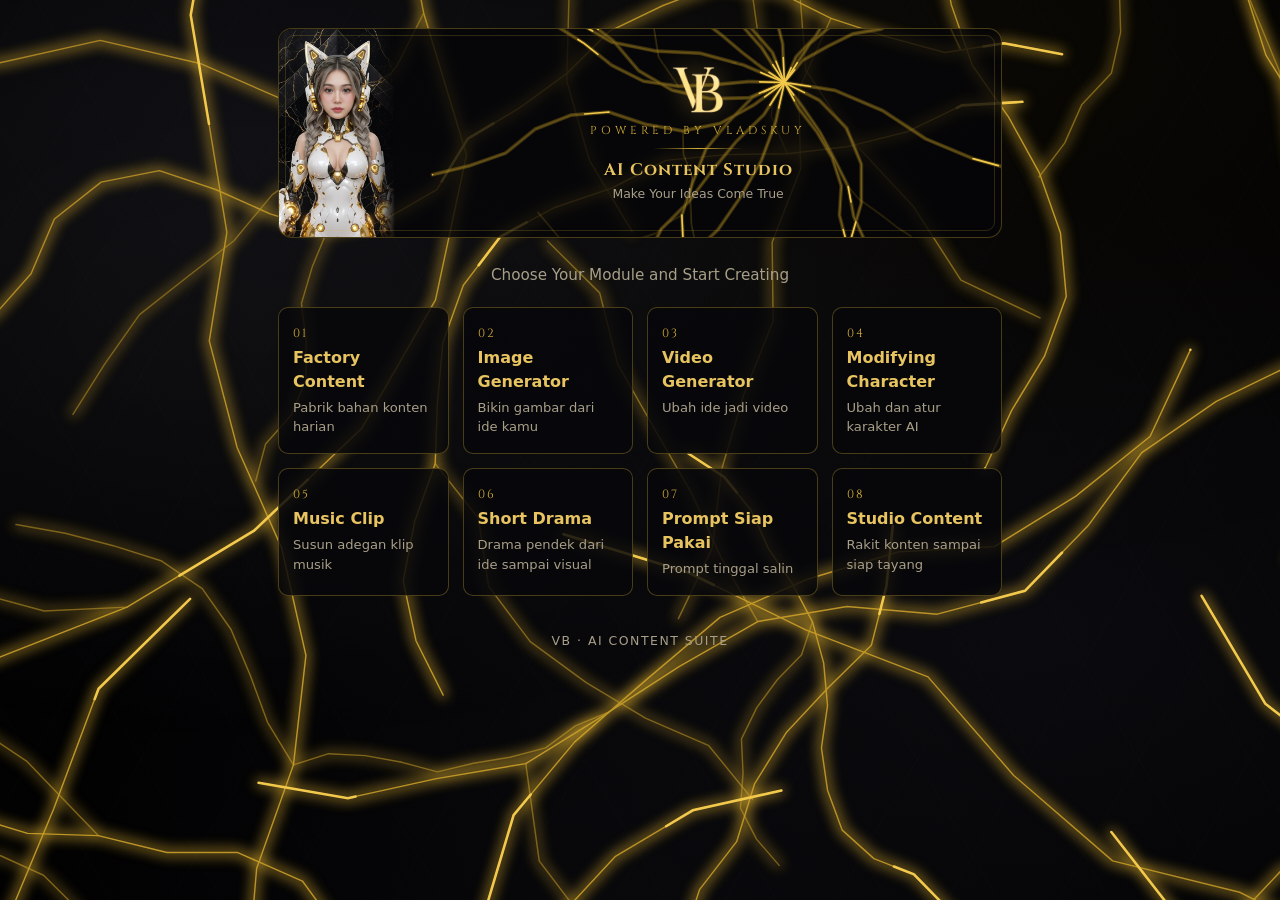
==== commit af54f26c: "Update tag2 text to English" ====
--- a/index.html
+++ b/index.html
@@ -22,7 +22,7 @@
       <div class="bn">POWERED BY VLADSKUY</div>
       <div class="rule"></div>
       <div class="tag">AI Content Studio</div>
-      <div class="tag2">Jika Ada IDE Buat Pilihanmu Sendiri Disini</div>
+      <div class="tag2">Make Your Ideas Come True</div>
     </div>
   </section>
   <p class="lead">Choose Your Module and Start Creating</p>
